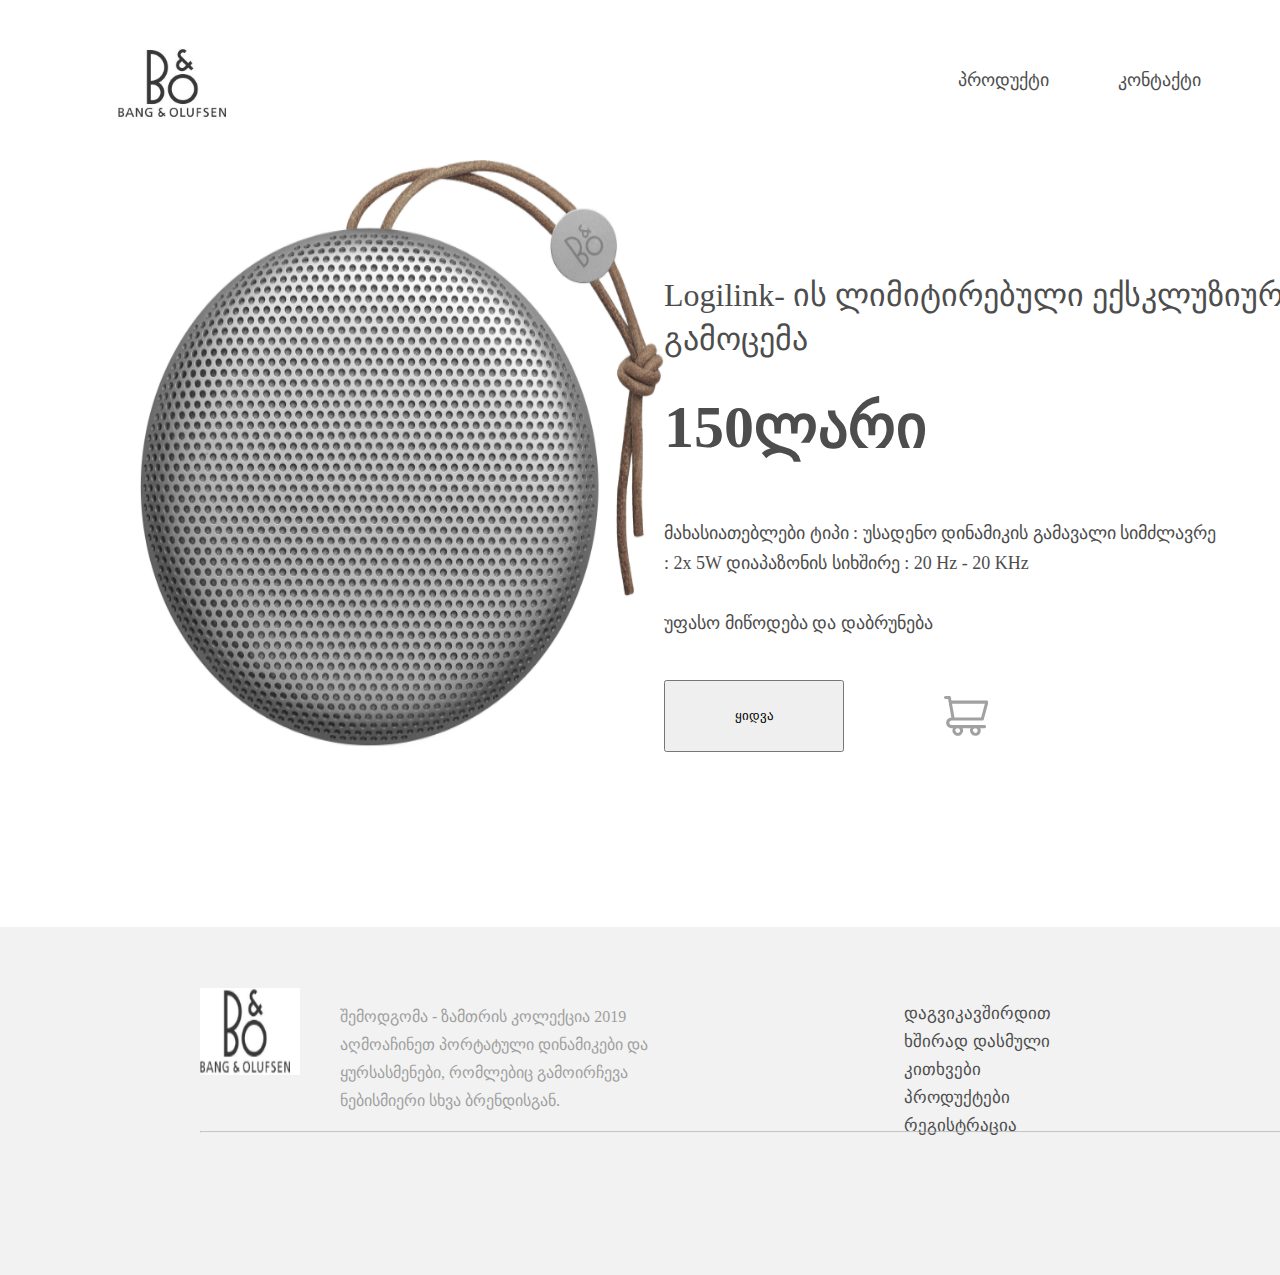
==== dinamiki.html @ 08cfdb63 "სურათები" ====
<!DOCTYPE html>
<html lang="ka">
<head>
<meta charset="utf-8">
<title>აქსესუარების მაღაზია</title>
<meta name="viewport" content="width=device-width, initial-scale=1.0">
<meta name="description" content="ტექნიკა,საოჯახო">
<link rel="stylesheet" type="text/css" href="./assets/css/style.css">
</head>
<body>
<header>
<a href="index.html"><img class="logoheader" src="./assets/images/logo.png" alt="ლოგო" title="ლოგო"> </a>
<nav class="topnav">
<ul class="headernav">
<li><a href="#!" class="prd" title="პროდუქცია">პროდუქტი</a></li>
<li><a href="#!" class="cnt" title="კონტაქტი">კონტაქტი</a></li>
</ul>
</nav>
</header> 
<section class="buy-dinamiki1">
<img class="img-dinamiki1" src="assets/images/Group 11@2x.png" alt="დინამიკი">
<div>
<p class="body2-p1">Logilink- ის ლიმიტირებული ექსკლუზიური გამოცემა</p>
<h1 class="body2-h1">150ლარი</h1>
<p class="body2-p2">
        მახასიათებლები
        ტიპი : უსადენო
        დინამიკის გამავალი სიმძლავრე : 2x 5W
        დიაპაზონის სიხშირე : 20 Hz - 20 KHz
<br><br>უფასო მიწოდება და დაბრუნება
</p>
<div class="body2-div">
<button class="body2-button">ყიდვა</button>
<svg xmlns="http://www.w3.org/2000/svg" width="44.408" height="39.82" viewBox="0 0 44.408 39.82">
<path id="cart" d="M331.161,2684.09h30.625a1.553,1.553,0,0,0,.929-.31,1.525,1.525,0,0,0,.548-.81l4.594-16.85a1.489,1.489,0,0,0,.027-.69,1.568,1.568,0,0,0-.286-.64,1.444,1.444,0,0,0-.539-.44,1.462,1.462,0,0,0-.68-.16h-35.41l-.574-3.33a1.528,1.528,0,0,0-1.531-1.27h-3.828a1.564,1.564,0,0,0-1.083.45,1.535,1.535,0,0,0,0,2.17,1.564,1.564,0,0,0,1.083.45h2.549l3.277,18.37a5.362,5.362,0,1,0,.3,10.72h1.286a5.371,5.371,0,0,0,.307,5.17,5.36,5.36,0,0,0,9.37-5.17h7.932a5.371,5.371,0,0,0,.307,5.17,5.359,5.359,0,0,0,9.882-2.55,5.361,5.361,0,0,0-.511-2.62h4.348a1.519,1.519,0,0,0,1.083-.45,1.542,1.542,0,0,0,.449-1.08,1.535,1.535,0,0,0-1.532-1.53H331.161a2.3,2.3,0,0,1-1.625-3.92A2.308,2.308,0,0,1,331.161,2684.09Zm33.212-16.84-3.759,13.78H333.97l-2.457-13.78Zm-24.791,26.8a2.265,2.265,0,0,1-.387,1.27,2.293,2.293,0,0,1-3.534.35,2.294,2.294,0,0,1,.349-3.53,2.237,2.237,0,0,1,1.276-.39,2.291,2.291,0,0,1,2.3,2.3Zm17.61,0a2.272,2.272,0,0,1-.387,1.27,2.293,2.293,0,0,1-3.534.35,2.293,2.293,0,0,1,.348-3.53,2.242,2.242,0,0,1,1.276-.39,2.292,2.292,0,0,1,2.3,2.3Z" transform="translate(-323.504 -2659.59)" fill="#a1a1a1"/>
</svg>
</div>
</div>
</section>
<footer>
<div class="footerlogodiv">
<a class="footer-logo-a" href="#!"><img class="footerlogo" src="./assets/images/logo.png" alt="ლოგო"></a>
<p class="footerp">შემოდგომა - ზამთრის კოლექცია 2019<br>
აღმოაჩინეთ პორტატული დინამიკები და ყურსასმენები, რომლებიც გამოირჩევა ნებისმიერი სხვა ბრენდისგან.</p>
<div class="footerdiv">
<a class="footer-div-a" href="#!">დაგვიკავშირდით</a>
<a class="footer-div-a" href="#!">ხშირად დასმული კითხვები</a>
<a class="footer-div-a" href="#!">პროდუქტები</a>
<a class="footer-div-a" href="#!">რეგისტრაცია</a>
</div>
<div class="footer-1">
<p>დაგვიკავშირდით<br>
კორპორაციული მისამართი:</p>
<address>1839 Morganton Blvd. <br>
Lenoir, NC 28645</address>

</div>
</div>
<hr>
<div class="div-footer-svg">        
<span class="footer-span"><a href="https://www.facebook.com/"> <svg xmlns="http://www.w3.org/2000/svg" width="12.188" height="23.23" viewBox="0 0 12.188 23.23">
<path id="fb" d="M1652,4083.78h2.35v11.11h5.31v-11.11h3.24l.02-.22.44-3.71.04-.28h-3.74v-1.95c0-.5.06-.78.23-.95s.52-.3,1.28-.3h2.19v-4.21h-3.48c-2.02,0-3.41.46-4.3,1.38a5.235,5.235,0,0,0-1.23,3.81v2.22h-2.6v4.21Zm7.47-2.78h2.32l-.16,1.35h-3.4v11.11h-2.45v-11.11h-2.6V4081h2.6v-3.65a3.977,3.977,0,0,1,.83-2.83h0c.57-.61,1.63-.93,3.27-.93h2.06v1.35h-.77a3.073,3.073,0,0,0-2.33.76h0a2.741,2.741,0,0,0-.61,1.91V4081h1.24Z" transform="translate(-1651.5 -4071.91)" fill="#a1a1a1" stroke="#a1a1a1" stroke-width="0.5"/>
</svg>
</a>
<a href="https://www.instagram.com/">  <svg xmlns="http://www.w3.org/2000/svg" width="28.724" height="28.725" viewBox="0 0 28.724 28.725">
<g id="insta" transform="translate(-1636.9 -3693.221)">
<path id="Path_44" data-name="Path 44" d="M1726.42,4083.58c0,2.08.01,4.15,0,6.23a7.686,7.686,0,0,1-3.91,6.81,8.977,8.977,0,0,1-4.82,1.32c-3.77,0-7.54.02-11.32-.01a8.733,8.733,0,0,1-6.66-2.88,7.436,7.436,0,0,1-1.96-4.27,8.765,8.765,0,0,1-.05-1.03v-12.38a7.719,7.719,0,0,1,3.92-6.82,8.987,8.987,0,0,1,4.85-1.32c3.76,0,7.52-.02,11.28,0a8.773,8.773,0,0,1,6.69,2.91,7.407,7.407,0,0,1,1.93,4.24,17.237,17.237,0,0,1,.05,1.9C1726.43,4080.05,1726.42,4081.82,1726.42,4083.58Zm-26.57,0v6.37a5.353,5.353,0,0,0,1.53,3.76,6.65,6.65,0,0,0,4.92,2.08c3.81.03,7.61.01,11.41.01a6.855,6.855,0,0,0,3.46-.88,5.646,5.646,0,0,0,3.11-5.17v-12.53a5.262,5.262,0,0,0-1.51-3.74,6.6,6.6,0,0,0-4.91-2.1c-3.84-.03-7.68-.01-11.53-.01a6.746,6.746,0,0,0-3.37.87,5.672,5.672,0,0,0-3.11,5.18Z" transform="translate(-60.8 -376)" fill="#a1a1a1"/>
<path id="Path_45" data-name="Path 45" d="M1712.08,4089.72a6.656,6.656,0,1,1,6.76-6.63A6.69,6.69,0,0,1,1712.08,4089.72Zm0-2.14a4.516,4.516,0,1,0-4.59-4.53A4.574,4.574,0,0,0,1712.08,4087.58Z" transform="translate(-60.8 -376)" fill="#a1a1a1"/>
<path id="Path_46" data-name="Path 46" d="M1718.2,4075.86a1.421,1.421,0,1,1,1.43,1.47A1.446,1.446,0,0,1,1718.2,4075.86Z" transform="translate(-60.8 -376)" fill="#a1a1a1"/>
</g>
</svg>
</a>
<a href="https://www.twitter.com/"> <svg xmlns="http://www.w3.org/2000/svg" width="29.116" height="23.409" viewBox="0 0 29.116 23.409">
<path id="twitter" d="M1774.95,4074.99h-.01a4.429,4.429,0,0,0-7.66,3.02,4.732,4.732,0,0,0,.11,1.01h0l.28,1.2.08.33-.33-.02-1.23-.07h0a16.954,16.954,0,0,1-6.97-1.87,16.628,16.628,0,0,1-4.07-2.92,5.654,5.654,0,0,0-.04.59,4.424,4.424,0,0,0,1.98,3.69h0l-.14.21.14-.21h0l.02.02.06.04c.06.04.13.09.23.15.19.13.46.31.74.5a17.131,17.131,0,0,0,1.6.96l.87.42-.96.06c-.71.04-1.52.04-2.16.03-.32,0-.59-.01-.79-.02h-.23l-.06-.01h-.02l.01-.25-.01.25h0c-.34-.02-.66-.05-.99-.1a4.461,4.461,0,0,0,3.21,2.65l3.57.63.04.48-3.52,1.17h-.01a5.833,5.833,0,0,1-.83.18,4.43,4.43,0,0,0,3.25,1.51l2.6.05.7.01-.55.43-2.05,1.61Zm0,0,.35.38.09.1.14-.03.42-.08m-1-.37,1,.37m0,0c-.14.12-.39.36-.62.57-.11.1-.21.2-.29.27l-.09.08-.03.03h0v.01h0l.17.18m.86-1.14-14.14,15.36a12.159,12.159,0,0,1-3.55,1.94h0c-.27.1-.54.18-.82.26a14.588,14.588,0,0,0,3.95.54,14.949,14.949,0,0,0,6.34-1.34h0a14.066,14.066,0,0,0,4.62-3.46,15.264,15.264,0,0,0,2.84-4.78,14.854,14.854,0,0,0,.97-5.2c0-.23,0-.46-.01-.67V4078l-.03-.49v-.14l.1-.08.33-.24a2.434,2.434,0,0,1-.27-.01,8.021,8.021,0,0,1-.82-.17c-.13-.04-.24-.07-.32-.09a.231.231,0,0,0-.09-.03l-.03-.01h-.01l.08-.24m0,0-.17-.18-.32.29.41.13Zm-9.23,1.52a6.777,6.777,0,0,0,.08,1.01,15.628,15.628,0,0,1-11.05-5.75l-.22-.28-.19.31a5.878,5.878,0,0,0,1.12,7.28,5.246,5.246,0,0,1-1.58-.58l-.37-.21v.43h0v.01h0v.01h0v.01h0v.01h0v.01h0v.01h0v.01h0a5.856,5.856,0,0,0,3.65,5.43c-.12.01-.25.01-.38.01a4.8,4.8,0,0,1-1.01-.1l-.41-.08.13.4a5.85,5.85,0,0,0,4.78,4.02,11,11,0,0,1-6.27,1.96,11.42,11.42,0,0,1-1.31-.08l-.16.45a15.891,15.891,0,0,0,8.72,2.58c10.48,0,16.2-8.69,16.2-16.21,0-.21-.01-.41-.01-.61a11.634,11.634,0,0,0,2.75-2.89l.47-.71-.78.35a11.169,11.169,0,0,1-2.12.69,5.823,5.823,0,0,0,1.7-2.61l.2-.62-.56.33a10.838,10.838,0,0,1-3.35,1.31,5.848,5.848,0,0,0-10.03,4.1Z" transform="translate(-1752.369 -4071.73)" fill="#a2a2a2" stroke="#a1a1a1" stroke-width="0.5"/>
</svg>
</a>
</span>
</div>
</footer>
</body>
</html>
---- assets/css/style.css ----
@font-face{
font-family: 'helvetica_neue_bold';
src:url(../fonts/helvetica_neue_bold.ttf) format("truetype") 
}
@font-face{
font-family: 'helvetica_neue_light';
src:url(../fonts/helvetica_neue_light.ttf) format("truetype") 
}
@font-face{
font-family: 'helvetica_neue_roman';
src:url(../fonts/helvetica_neue_roman.ttf) format("truetype")
}


.classh1{
font-family: helvetica_neue_roman;
font-weight: 400;
color: #4d4d4d;}

body {
font-family: helvetica_neue_roman;

color: #4d4d4d;}



* {
margin: 0;
padding: 0;
text-decoration: none;
list-style: none;
font-family: normal
}


header{
display: flex;
justify-content: space-between;
height: 160px;
align-items: center;
margin-left: 59px;
margin-right: 79px;
}
.headernav{
display: flex;
width: 243px;
justify-content: space-between;
}



.prd { width: 96px;
height: 24px;
font-family: HelveticaNeue-UltraLigCondObl;
font-size: 18px;
font-weight: normal;
font-stretch: normal;
font-style: normal;
line-height: 2;
letter-spacing: normal;
color: #4d4d4d}

.cnt {
width: 96px;
height: 24px;
font-family: HelveticaNeue-UltraLigCondObl;
font-size: 18px;
font-weight: normal;
font-stretch: normal;
font-style: normal;
line-height: 2;
letter-spacing: normal;
color: #4d4d4d}




.logoheader{
padding-left: 59px;
padding-top: 10px;
}
.buy-headphone{
display: flex;
justify-content: space-around;
margin-left: 175px;
}
.classh1{ 
font-family:helvetica_neue_light;
font-size: 84px;
color: #4d4d4d;
}

.classp{
font-family:helvetica_neue_light;
font-size:  24px;
color: #4d4d4d;
padding-top: 55px;
padding-bottom: 55px;
} 
.button1{
width: 200px;
height: 72px;
border-radius: 5px;
background-color: #f2f2f2;
border-color: #f2f2f2;
font-family:helvetica_neue_light;
}


.mainheadphone{
display: flex;
width: 846px;
height: 846px;
}
.ulproducts{
display: flex;
flex-direction: row;
justify-content: space-around;
align-items: flex-end;
margin-left: 179px;
margin-right: 170px;
margin-top: 50.9px;
}
.liproducts{
display: flex;
flex-direction: row;
align-items: center;
}
.buy {
color: #4d4d4d; }
.topsell{
display: flex;
margin-left: 200px;
margin-right: 140px;
display: block;
padding-top: 126px;
}
.topsellh2{
padding-left: 100px;
}
.topsellul{
display: flex;
flex-wrap: wrap;
align-items: flex-end;
padding-top: 69px;
}
.topsellli{
display: flex;
flex-direction: column;
justify-content: space-between;
align-items: center;
width: calc((100% / 3) - 37px);
}
.topselldiv1{
display: flex;
align-items: center;
flex-direction: column;
margin-bottom: 51.6px;
}
.topselldiv2{
display: flex;
width: 300px;
justify-content: space-between;
}
.whywe{
margin-left: 300px;
margin-right: 300px;
padding-top: 126px;
padding-bottom: 60px;

}
.whyweul{
display: flex;
justify-content: space-between;
padding-top: 49px;
}
.whyweli{
position: relative;

}
.whywep{
font-size: 23px;
position: absolute;
color:  #ffffff;
z-index: 0;
top: 22px;
left: 38px;
}
.whyweimg{
z-index: -1;
width: 482;
height: 290;
}
.whywediv{
position: absolute;
width: 77px;
height: 77px;
background-color: #ffffff;
z-index: 0;
bottom: 40px;
left: 31px;
display: flex;
align-items: center;
justify-content: center;
}
footer{
background-color: #f2f2f2;
height: 348px;
}
.footerlogodiv{
display: flex;
width: 1520px;
}
.footerlogo{
width: 100px;
height: 87px;
margin-top: 61px;
margin-left: 200px;
}
.footerp{
width: 353px;
height: 128px;
opacity: 0.5;
font-family: HelveticaNeue;
font-size: 16px;
font-weight: 500;
line-height: 1.75;
text-align: left;
color: #4d4d4d;
padding-top: 76px;
padding-left: 40px;
}
.footerdiv{
display: flex;
width: 250px;
height: 130px;
padding-top: 73px;
padding-left: 250px;
text-align: left;
flex-direction: column;
}
.footer-div-a{
font-family: HelveticaNeue;
font-size: 17px;
font-weight: 500;
line-height: 1.65;
color: #4d4d4d;
}
.footer-1{
padding-left: 200px;
padding-top: 64px;
}
address{
font-family: HelveticaNeue;
font-size: 15px;
font-weight: 500;
line-height: 1.6;
text-align: left;
color: #4d4d4d;
}
.div-footer-svg{ 
width: 1520px;
display: flex;
justify-content: flex-end;
margin-top: 39.9px;
}
.footer-span{
display: flex;
width: 129px;
justify-content: space-between;
}
hr{
width: 1520px;
margin-left: 200px;
margin-right: 200px;
opacity: 0.5;
color: #4D4D4D;
padding-top: 55,5px;
}


/*headphone css*/

.buy-headphone1{
display: flex;
margin-left: 140px;
margin-right: 140px;
margin-bottom: 175px;
}
.img-headphone1{
width: 846px;
}
.body2-p1{
width: 698px;
height: 83px;
font-family: HelveticaNeue;
font-size: 32px;
font-weight: 500;
line-height: 1.38;
text-align: left;
color: #4d4d4d;
margin-top: 113px;
}
.body2-h1{
height: 80px;
font-family: HelveticaNeue;
font-size: 60px;
font-weight: bold;
line-height: 1.08;
text-align: left;
color: #4d4d4d;
padding-top: 39px;
}
.body2-p2{
width: 552px;
height: 112px;
font-family: HelveticaNeue-UltraLigCondObl;
font-size: 18px;
line-height: 1.67;
text-align: left;
color: #4d4d4d;
padding-top: 43px;
}
.body2-div{
display: flex;
align-items: center;
margin-top: 50px;
}
.body2-button{
width: 180px;
height: 72px;
margin-right: 48px;
}


/*monitori css*/

.buy-monitori1{
display: flex;
margin-left: 140px;
margin-right: 140px;
margin-bottom: 175px;
}
.img-monitori1{
width: 846px;
}
.body2-p1{
width: 698px;
height: 83px;
font-family: HelveticaNeue;
font-size: 32px;
font-weight: 500;
line-height: 1.38;
text-align: left;
color: #4d4d4d;
margin-top: 113px;
}
.body2-h1{
height: 80px;
font-family: HelveticaNeue;
font-size: 60px;
font-weight: bold;
line-height: 1.08;
text-align: left;
color: #4d4d4d;
padding-top: 39px;
}
.body2-p2{
width: 552px;
height: 112px;
font-family: HelveticaNeue-UltraLigCondObl;
font-size: 18px;
line-height: 1.67;
text-align: left;
color: #4d4d4d;
padding-top: 43px;
}
.body2-div{
display: flex;
align-items: center;
margin-top: 50px;
}
.body2-button{
width: 180px;
height: 72px;
margin-right: 100px;
}



/*dinamiki css*/

.buy-dinamiki1{
display: flex;
margin-left: 140px;
margin-right: 140px;
margin-bottom: 175px;
;
}
.img-dinamiki1{
width: 846px;

}
.body2-p1{
width: 698px;
height: 83px;
font-family: HelveticaNeue;
font-size: 32px;
font-weight: 500;
line-height: 1.38;
text-align: left;
color: #4d4d4d;
margin-top: 113px;
}
.body2-h1{
height: 80px;
font-family: HelveticaNeue;
font-size: 60px;
font-weight: bold;
line-height: 1.08;
text-align: left;
color: #4d4d4d;
padding-top: 39px;
}
.body2-p2{
width: 552px;
height: 112px;
font-family: HelveticaNeue-UltraLigCondObl;
font-size: 18px;
line-height: 1.67;
text-align: left;
color: #4d4d4d;
padding-top: 43px;
}
.body2-div{
display: flex;
align-items: center;
margin-top: 50px;
}
.body2-button{
width: 180px;
height: 72px;
margin-right: 100px;
}


/*sanati  css*/ 
.buy-sanati1{
display: flex;
margin-left: 140px;
margin-right: 140px;
margin-bottom: 175px;
;
}
.img-sanati1{
width: 846px;
}
.body2-p1{
width: 698px;
height: 83px;
font-family: HelveticaNeue;
font-size: 32px;
font-weight: 500;
line-height: 1.38;
text-align: left;
color: #4d4d4d;
margin-top: 113px;
}
.body2-h1{
height: 80px;
font-family: HelveticaNeue;
font-size: 60px;
font-weight: bold;
line-height: 1.08;
text-align: left;
color: #4d4d4d;
padding-top: 39px;
}
.body2-p2{
width: 552px;
height: 112px;
font-family: HelveticaNeue-UltraLigCondObl;
font-size: 18px;
line-height: 1.67;
text-align: left;
color: #4d4d4d;
padding-top: 43px;
}
.body2-div{
display: flex;
align-items: center;
margin-top: 50px;
}
.body2-button{
width: 180px;
height: 72px;
margin-right: 100px;
}

/*yursasmeni  css*/ 
.buy-yursasmeni1{
    display: flex;
    margin-left: 140px;
    margin-right: 140px;
    margin-bottom: 175px;
    ;
    }
    .img-yursasmeni1{
    width: 846px;
    }
    .body2-p1{
    width: 698px;
    height: 83px;
    font-family: HelveticaNeue;
    font-size: 32px;
    font-weight: 500;
    line-height: 1.38;
    text-align: left;
    color: #4d4d4d;
    margin-top: 113px;
    }
    .body2-h1{
    height: 80px;
    font-family: HelveticaNeue;
    font-size: 60px;
    font-weight: bold;
    line-height: 1.08;
    text-align: left;
    color: #4d4d4d;
    padding-top: 39px;
    }
    .body2-p2{
    width: 552px;
    height: 112px;
    font-family: HelveticaNeue-UltraLigCondObl;
    font-size: 18px;
    line-height: 1.67;
    text-align: left;
    color: #4d4d4d;
    padding-top: 43px;
    }
    .body2-div{
    display: flex;
    align-items: center;
    margin-top: 50px;
    }
    .body2-button{
    width: 180px;
    height: 72px;
    margin-right: 100px;
    }



/*sanati2  css*/ 
.buy-sanati2{
    display: flex;
    margin-left: 140px;
    margin-right: 140px;
    margin-bottom: 175px;
    ;
    }
    .img-sanati2{
    width: 846px;
    }
    .body2-p1{
    width: 698px;
    height: 83px;
    font-family: HelveticaNeue;
    font-size: 32px;
    font-weight: 500;
    line-height: 1.38;
    text-align: left;
    color: #4d4d4d;
    margin-top: 113px;
    }
    .body2-h1{
    height: 80px;
    font-family: HelveticaNeue;
    font-size: 60px;
    font-weight: bold;
    line-height: 1.08;
    text-align: left;
    color: #4d4d4d;
    padding-top: 39px;
    }
    .body2-p2{
    width: 552px;
    height: 112px;
    font-family: HelveticaNeue-UltraLigCondObl;
    font-size: 18px;
    line-height: 1.67;
    text-align: left;
    color: #4d4d4d;
    padding-top: 43px;
    }
    .body2-div{
    display: flex;
    align-items: center;
    margin-top: 50px;
    }
    .body2-button{
    width: 180px;
    height: 72px;
    margin-right: 100px;
    }



    /*smartdinamiki  css*/ 
.buy-smartdinamiki{
    display: flex;
    margin-left: 140px;
    margin-right: 140px;
    margin-bottom: 175px;
    ;
    }
    .img-smartdinamiki{
    width: 846px;
    }
    .body2-p1{
    width: 698px;
    height: 83px;
    font-family: HelveticaNeue;
    font-size: 32px;
    font-weight: 500;
    line-height: 1.38;
    text-align: left;
    color: #4d4d4d;
    margin-top: 113px;
    }
    .body2-h1{
    height: 80px;
    font-family: HelveticaNeue;
    font-size: 60px;
    font-weight: bold;
    line-height: 1.08;
    text-align: left;
    color: #4d4d4d;
    padding-top: 39px;
    }
    .body2-p2{
    width: 552px;
    height: 112px;
    font-family: HelveticaNeue-UltraLigCondObl;
    font-size: 18px;
    line-height: 1.67;
    text-align: left;
    color: #4d4d4d;
    padding-top: 43px;
    }
    .body2-div{
    display: flex;
    align-items: center;
    margin-top: 50px;
    }
    .body2-button{
    width: 180px;
    height: 72px;
    margin-right: 100px;
    }
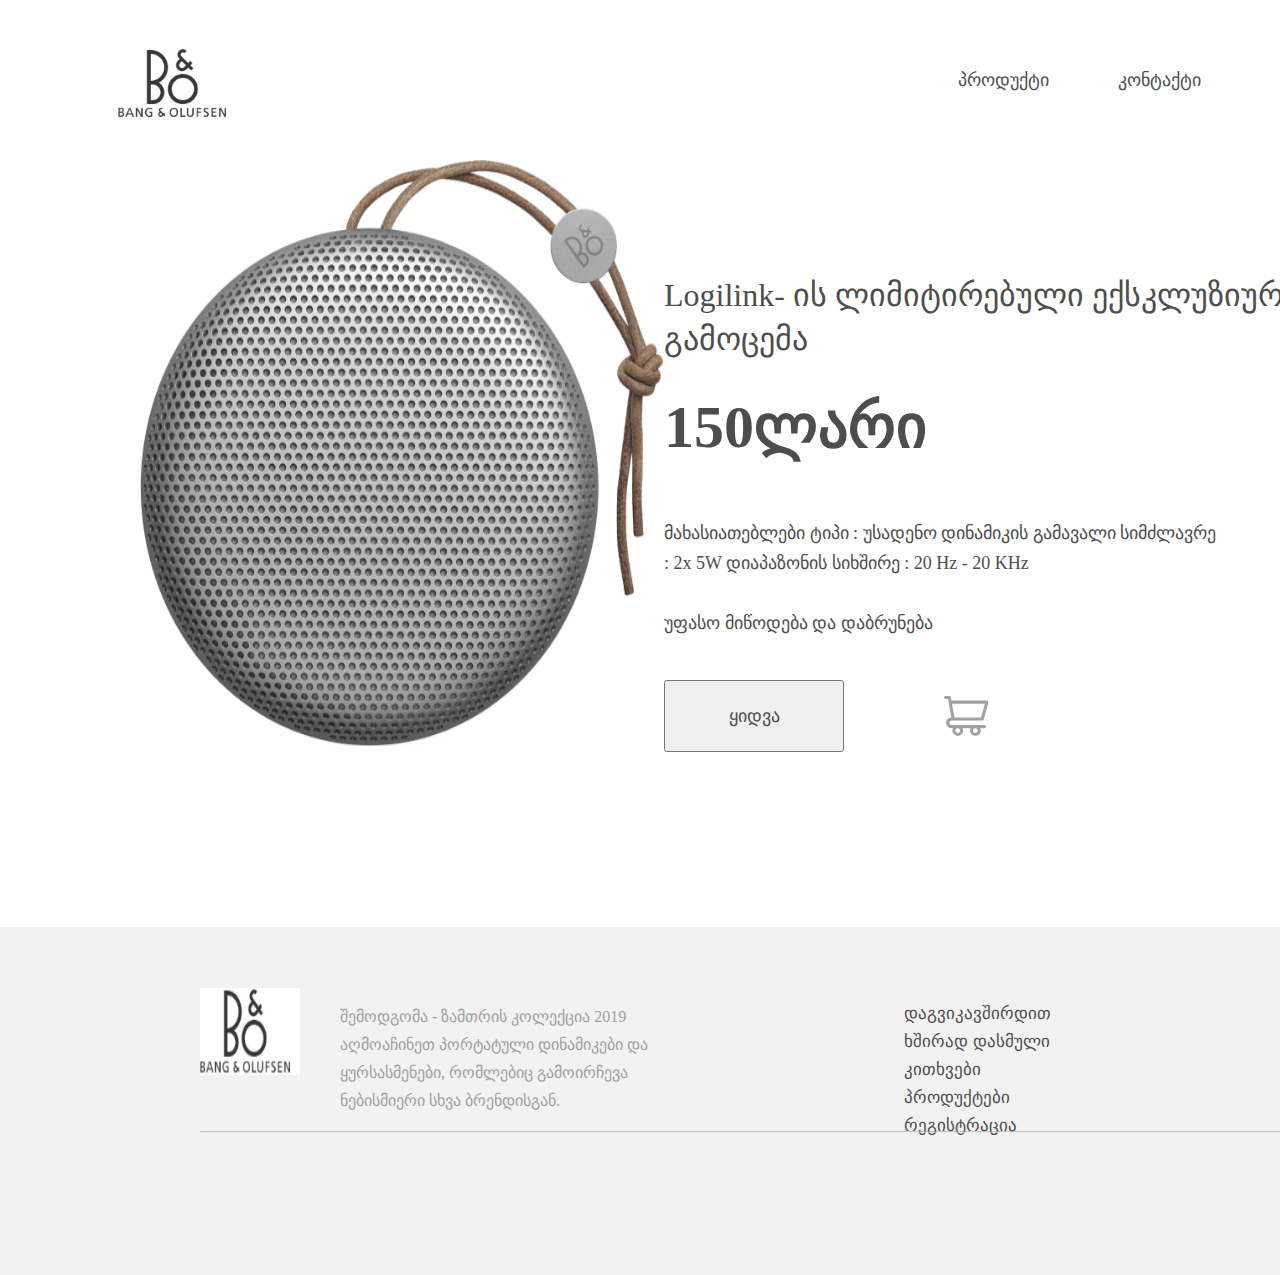
==== commit ebf664ca: "ყველა ჰოვერის Fix" ====
--- a/dinamiki.html
+++ b/dinamiki.html
@@ -2,7 +2,7 @@
 <html lang="ka">
 <head>
 <meta charset="utf-8">
-<title>აქსესუარების მაღაზია</title>
+<title>მაღაზია</title>
 <meta name="viewport" content="width=device-width, initial-scale=1.0">
 <meta name="description" content="ტექნიკა,საოჯახო">
 <link rel="stylesheet" type="text/css" href="./assets/css/style.css">
@@ -23,10 +23,10 @@
 <p class="body2-p1">Logilink- ის ლიმიტირებული ექსკლუზიური გამოცემა</p>
 <h1 class="body2-h1">150ლარი</h1>
 <p class="body2-p2">
-        მახასიათებლები
-        ტიპი : უსადენო
-        დინამიკის გამავალი სიმძლავრე : 2x 5W
-        დიაპაზონის სიხშირე : 20 Hz - 20 KHz
+მახასიათებლები
+ტიპი : უსადენო
+დინამიკის გამავალი სიმძლავრე : 2x 5W
+დიაპაზონის სიხშირე : 20 Hz - 20 KHz
 <br><br>უფასო მიწოდება და დაბრუნება
 </p>
 <div class="body2-div">
--- a/assets/css/style.css
+++ b/assets/css/style.css
@@ -17,7 +17,7 @@
 font-weight: 400;
 color: #4d4d4d;}
 
-body {
+body,h3{
 font-family: helvetica_neue_roman;
 
 color: #4d4d4d;}
@@ -25,6 +25,7 @@
 
 
 * {
+
 margin: 0;
 padding: 0;
 text-decoration: none;
@@ -43,13 +44,33 @@
 }
 .headernav{
 display: flex;
+position:relative;
 width: 243px;
 justify-content: space-between;
 }
-
-
-
-.prd { width: 96px;
+.headernav::before {
+content: '';
+width: 36px;
+height: 3px;
+position: absolute;
+border-bottom: 1px solid #4d4d4d;
+bottom:0;
+right:200px;
+transition: 0.5s all;
+opacity:0;
+
+
+
+}
+.headernav:hover:before{
+opacity:1;
+transition: 0.05s all;}
+
+
+
+
+.prd { 
+width: 96px;
 height: 24px;
 font-family: HelveticaNeue-UltraLigCondObl;
 font-size: 18px;
@@ -59,6 +80,7 @@
 line-height: 2;
 letter-spacing: normal;
 color: #4d4d4d}
+
 
 .cnt {
 width: 96px;
@@ -104,6 +126,14 @@
 background-color: #f2f2f2;
 border-color: #f2f2f2;
 font-family:helvetica_neue_light;
+font-size: 18px;
+font-weight: bold;
+font-stretch: normal;
+font-style: normal;
+line-height: 2;
+letter-spacing: normal;
+text-align: center;
+color: #4d4d4d;
 }
 
 
@@ -123,9 +153,31 @@
 }
 .liproducts{
 display: flex;
+position: relative;
 flex-direction: row;
 align-items: center;
-}
+
+}
+
+.liproducts::before {
+content: '';
+width: 30px;
+position: absolute;
+border-bottom: 5px solid #4d4d4d;
+bottom:0;
+right:240px;
+transition: 1s all;
+opacity: 0.01
+}
+.liproducts:hover:before{
+    opacity:1;
+right: 10px;
+transition: 0.09s all;
+
+}
+
+
+
 .buy {
 color: #4d4d4d; }
 .topsell{
@@ -162,6 +214,8 @@
 width: 300px;
 justify-content: space-between;
 }
+
+
 .whywe{
 margin-left: 300px;
 margin-right: 300px;
@@ -188,8 +242,8 @@
 }
 .whyweimg{
 z-index: -1;
-width: 482;
-height: 290;
+width: 440px;
+height: 290px;
 }
 .whywediv{
 position: absolute;
@@ -330,6 +384,14 @@
 width: 180px;
 height: 72px;
 margin-right: 48px;
+font-family: HelveticaNeue-UltraLigCondObl;
+font-size: 18px;
+font-weight: normal;
+font-stretch: normal;
+font-style: normal;
+line-height: 2;
+letter-spacing: normal;
+color: #4d4d4d
 }
 
 
@@ -384,6 +446,14 @@
 width: 180px;
 height: 72px;
 margin-right: 100px;
+font-family: HelveticaNeue-UltraLigCondObl;
+font-size: 18px;
+font-weight: normal;
+font-stretch: normal;
+font-style: normal;
+line-height: 2;
+letter-spacing: normal;
+color: #4d4d4d
 }
 
 
@@ -441,6 +511,14 @@
 width: 180px;
 height: 72px;
 margin-right: 100px;
+font-family: HelveticaNeue-UltraLigCondObl;
+font-size: 18px;
+font-weight: normal;
+font-stretch: normal;
+font-style: normal;
+line-height: 2;
+letter-spacing: normal;
+color: #4d4d4d
 }
 
 
@@ -495,167 +573,271 @@
 width: 180px;
 height: 72px;
 margin-right: 100px;
+font-family: HelveticaNeue-UltraLigCondObl;
+font-size: 18px;
+font-weight: normal;
+font-stretch: normal;
+font-style: normal;
+line-height: 2;
+letter-spacing: normal;
+color: #4d4d4d
 }
 
 /*yursasmeni  css*/ 
 .buy-yursasmeni1{
-    display: flex;
-    margin-left: 140px;
-    margin-right: 140px;
-    margin-bottom: 175px;
-    ;
-    }
-    .img-yursasmeni1{
-    width: 846px;
-    }
-    .body2-p1{
-    width: 698px;
-    height: 83px;
-    font-family: HelveticaNeue;
-    font-size: 32px;
-    font-weight: 500;
-    line-height: 1.38;
-    text-align: left;
-    color: #4d4d4d;
-    margin-top: 113px;
-    }
-    .body2-h1{
-    height: 80px;
-    font-family: HelveticaNeue;
-    font-size: 60px;
-    font-weight: bold;
-    line-height: 1.08;
-    text-align: left;
-    color: #4d4d4d;
-    padding-top: 39px;
-    }
-    .body2-p2{
-    width: 552px;
-    height: 112px;
-    font-family: HelveticaNeue-UltraLigCondObl;
-    font-size: 18px;
-    line-height: 1.67;
-    text-align: left;
-    color: #4d4d4d;
-    padding-top: 43px;
-    }
-    .body2-div{
-    display: flex;
-    align-items: center;
-    margin-top: 50px;
-    }
-    .body2-button{
-    width: 180px;
-    height: 72px;
-    margin-right: 100px;
-    }
+display: flex;
+margin-left: 140px;
+margin-right: 140px;
+margin-bottom: 175px;
+;
+}
+.img-yursasmeni1{
+width: 846px;
+}
+.body2-p1{
+width: 698px;
+height: 83px;
+font-family: HelveticaNeue;
+font-size: 32px;
+font-weight: 500;
+line-height: 1.38;
+text-align: left;
+color: #4d4d4d;
+margin-top: 113px;
+}
+.body2-h1{
+height: 80px;
+font-family: HelveticaNeue;
+font-size: 60px;
+font-weight: bold;
+line-height: 1.08;
+text-align: left;
+color: #4d4d4d;
+padding-top: 39px;
+}
+.body2-p2{
+width: 552px;
+height: 112px;
+font-family: HelveticaNeue-UltraLigCondObl;
+font-size: 18px;
+line-height: 1.67;
+text-align: left;
+color: #4d4d4d;
+padding-top: 43px;
+}
+.body2-div{
+display: flex;
+align-items: center;
+margin-top: 50px;
+}
+.body2-button{
+width: 180px;
+height: 72px;
+margin-right: 100px;
+font-family: HelveticaNeue-UltraLigCondObl;
+font-size: 18px;
+font-weight: normal;
+font-stretch: normal;
+font-style: normal;
+line-height: 2;
+letter-spacing: normal;
+color: #4d4d4d
+}
 
 
 
 /*sanati2  css*/ 
 .buy-sanati2{
-    display: flex;
-    margin-left: 140px;
-    margin-right: 140px;
-    margin-bottom: 175px;
-    ;
-    }
-    .img-sanati2{
-    width: 846px;
-    }
-    .body2-p1{
-    width: 698px;
-    height: 83px;
-    font-family: HelveticaNeue;
-    font-size: 32px;
-    font-weight: 500;
-    line-height: 1.38;
-    text-align: left;
-    color: #4d4d4d;
-    margin-top: 113px;
-    }
-    .body2-h1{
-    height: 80px;
-    font-family: HelveticaNeue;
-    font-size: 60px;
-    font-weight: bold;
-    line-height: 1.08;
-    text-align: left;
-    color: #4d4d4d;
-    padding-top: 39px;
-    }
-    .body2-p2{
-    width: 552px;
-    height: 112px;
-    font-family: HelveticaNeue-UltraLigCondObl;
-    font-size: 18px;
-    line-height: 1.67;
-    text-align: left;
-    color: #4d4d4d;
-    padding-top: 43px;
-    }
-    .body2-div{
-    display: flex;
-    align-items: center;
-    margin-top: 50px;
-    }
-    .body2-button{
-    width: 180px;
-    height: 72px;
-    margin-right: 100px;
-    }
-
-
-
-    /*smartdinamiki  css*/ 
+display: flex;
+margin-left: 140px;
+margin-right: 140px;
+margin-bottom: 175px;
+;
+}
+.img-sanati2{
+width: 846px;
+}
+.body2-p1{
+width: 698px;
+height: 83px;
+font-family: HelveticaNeue;
+font-size: 32px;
+font-weight: 500;
+line-height: 1.38;
+text-align: left;
+color: #4d4d4d;
+margin-top: 113px;
+}
+.body2-h1{
+height: 80px;
+font-family: HelveticaNeue;
+font-size: 60px;
+font-weight: bold;
+line-height: 1.08;
+text-align: left;
+color: #4d4d4d;
+padding-top: 39px;
+}
+.body2-p2{
+width: 552px;
+height: 112px;
+font-family: HelveticaNeue-UltraLigCondObl;
+font-size: 18px;
+line-height: 1.67;
+text-align: left;
+color: #4d4d4d;
+padding-top: 43px;
+}
+.body2-div{
+display: flex;
+align-items: center;
+margin-top: 50px;
+}
+.body2-button{
+width: 180px;
+height: 72px;
+margin-right: 100px;
+font-family: HelveticaNeue-UltraLigCondObl;
+font-size: 18px;
+font-weight: normal;
+font-stretch: normal;
+font-style: normal;
+line-height: 2;
+letter-spacing: normal;
+color: #4d4d4d
+}
+
+
+
+/*smartdinamiki  css*/ 
 .buy-smartdinamiki{
-    display: flex;
-    margin-left: 140px;
-    margin-right: 140px;
-    margin-bottom: 175px;
-    ;
-    }
-    .img-smartdinamiki{
-    width: 846px;
-    }
-    .body2-p1{
-    width: 698px;
-    height: 83px;
-    font-family: HelveticaNeue;
-    font-size: 32px;
-    font-weight: 500;
-    line-height: 1.38;
-    text-align: left;
-    color: #4d4d4d;
-    margin-top: 113px;
-    }
-    .body2-h1{
-    height: 80px;
-    font-family: HelveticaNeue;
-    font-size: 60px;
-    font-weight: bold;
-    line-height: 1.08;
-    text-align: left;
-    color: #4d4d4d;
-    padding-top: 39px;
-    }
-    .body2-p2{
-    width: 552px;
-    height: 112px;
-    font-family: HelveticaNeue-UltraLigCondObl;
-    font-size: 18px;
-    line-height: 1.67;
-    text-align: left;
-    color: #4d4d4d;
-    padding-top: 43px;
-    }
-    .body2-div{
-    display: flex;
-    align-items: center;
-    margin-top: 50px;
-    }
-    .body2-button{
-    width: 180px;
-    height: 72px;
-    margin-right: 100px;
-    }
+display: flex;
+margin-left: 140px;
+margin-right: 140px;
+margin-bottom: 175px;
+;
+}
+.img-smartdinamiki{
+width: 846px;
+}
+.body2-p1{
+width: 698px;
+height: 83px;
+font-family: HelveticaNeue;
+font-size: 32px;
+font-weight: 500;
+line-height: 1.38;
+text-align: left;
+color: #4d4d4d;
+margin-top: 113px;
+}
+.body2-h1{
+height: 80px;
+font-family: HelveticaNeue;
+font-size: 60px;
+font-weight: bold;
+line-height: 1.08;
+text-align: left;
+color: #4d4d4d;
+padding-top: 39px;
+}
+.body2-p2{
+width: 552px;
+height: 112px;
+font-family: HelveticaNeue-UltraLigCondObl;
+font-size: 18px;
+line-height: 1.67;
+text-align: left;
+color: #4d4d4d;
+padding-top: 43px;
+}
+.body2-div{
+display: flex;
+align-items: center;
+margin-top: 50px;
+}
+.body2-button{
+width: 180px;
+height: 72px;
+margin-right: 100px;
+font-family: HelveticaNeue-UltraLigCondObl;
+font-size: 18px;
+font-weight: normal;
+font-stretch: normal;
+font-style: normal;
+line-height: 2;
+letter-spacing: normal;
+color: #4d4d4d
+}
+
+/*list css*/
+
+.select-css{
+width: 212px;
+height: 54px;
+border-radius: 10px;
+border: solid 1px #d9d9d9;
+background-color: #ffffff;
+}
+.option-css{ 
+width: 135px;
+height: 21px;
+font-family: HelveticaNeue;
+font-size: 16px;
+font-weight: 500;
+line-height: 2.75;
+text-align: left;
+color: #4d4d4d;
+margin-top: 11px;
+}
+.div-selectbox{
+width: 1520px;
+margin-left: 200px;
+display: flex;
+align-items: center;
+justify-content: space-between;
+}
+.div-list{
+display: flex;
+justify-content: space-between;
+align-items: center;
+width: 1520px;
+height: 250px;
+border-radius: 10px;
+border: solid 1px #000000;
+background-color: #ffffff;
+margin-left: 200px;
+margin-top: 37px;
+margin-bottom: 30px;
+}
+.list-div1{
+display: flex;
+align-items: center;
+margin-left: 86px;
+}
+.list-img{
+width: 181px;
+height: 179px;
+}
+.list-div2{display: flex;
+flex-direction: column;
+align-items: flex-end;
+margin-right: 62px;
+}
+.price{
+font-family: HelveticaNeue;
+font-size: 24px;
+line-height: 4.42;
+color: #4d4d4d;
+}
+.list-svg{
+width: 338px;
+display: flex;
+justify-content: space-between;
+align-items: center;
+}
+.list-button{
+width: 180px;
+height: 72px;
+border-radius: 5px;
+}
